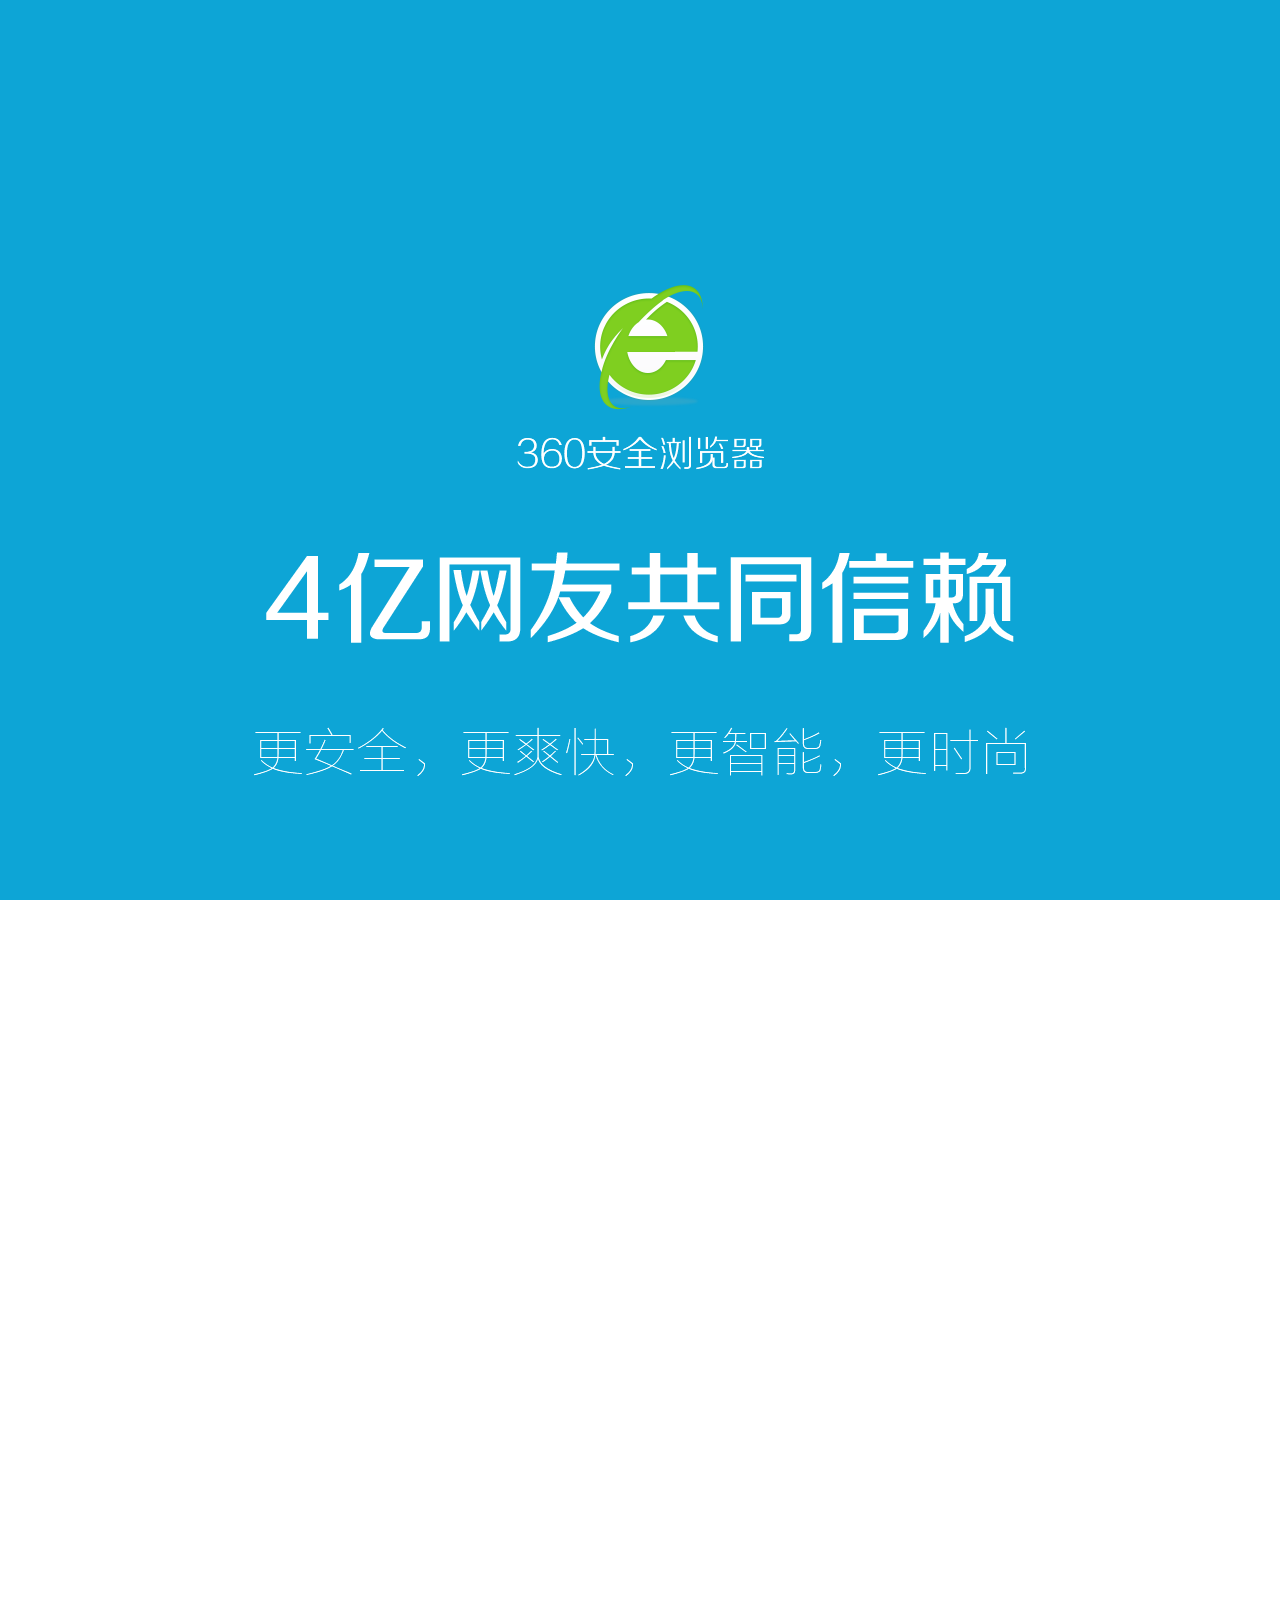
==== 360index.html @ f85904a9 "third change" ====
<!DOCTYPE html>
<html>
<head>
<meta charset="utf-8">
<meta http-equiv="X-UA-Compatible" content="IE=edge,chrome=1">
<title>360-css3</title>
<meta name="description" content="">
<meta name="keywords" content="">
<link href="css/jquery.fullPage.css" rel="stylesheet">
<link href="css/main.css" rel="stylesheet">

<script type="text/javascript" src="js/jquery-2.2.3.js"></script>
<script type="text/javascript" src="js/jquery.fullPage.js"></script>
</head>
<body>
    <div id="fullpage">
    	<div class="section p1">
    		<div class="logo"></div>
    		<div class="text">
    			<img src="images/text_1.png"/>
    			<img src="images/text_2.png"/>
    			<img src="images/text_3.png"/>
    			<img src="images/text_4.png"/>
    			<img src="images/text_5.png"/>
    			<img src="images/text_6.png"/>
    			<img src="images/text_7.png"/>
    			<img src="images/text_8.png"/>
    		</div>
    		<div class="info"></div>
    	</div>
    	<div class="section p2">
    		<div class="shiled">
    			<img src="images/shield_1.png"/>
    			<img src="images/shield_2.png"/>
    			<img src="images/shield_3.png"/>
    			<img src="images/shield_4.png"/>
    			<img src="images/shield_5.png"/>
    			<img src="images/shield_6.png"/>
    			<img src="images/shield_7.png"/>
    			<img src="images/shield_8.png"/>
    			<img src="images/shield_9.png"/>
    		</div>
    		<div class="info"></div>
    	</div>
    	<div class="section p3"></div>
    	<div class="section p4"></div>
    	<div class="section p5"></div>
    </div>
  <script type="text/javascript" src="js/index.js"></script>
</body>
</html>
---- css/main.css ----
@charset "UTF-8";#fullpage .p1{padding-top:80px}#fullpage .p1 .logo{background:url(../images/logo.png) no-repeat center;height:186px;width:100%;margin:0 auto}#fullpage .p1 .text{text-align:center;line-height:1;margin:80px 0}#fullpage .p1 .text img{opacity:0;margin:0 24px}#fullpage .p1 .info{background:url(../images/info_1.png) no-repeat center;height:49px}#fullpage .p1.current .text img{margin:0;opacity:1;-webkit-transition:all 3s ease-out .3s;-moz-transition:all 3s ease-out .3s;-ms-transition:all 3s ease-out .3s;-o-transition:all 3s ease-out .3s;transition:all 3s ease-out .3s}#fullpage .p2 div{display:flex;justify-content:space-around;align-items:center}#fullpage .p2 .shiled{width:500px;height:491px;flex-wrap:wrap}#fullpage .p2 .shiled img{flex-grow:1}#fullpage .p2 .info{width:635px;background:url(../images/info_2.png) no-repeat center;height:309px}
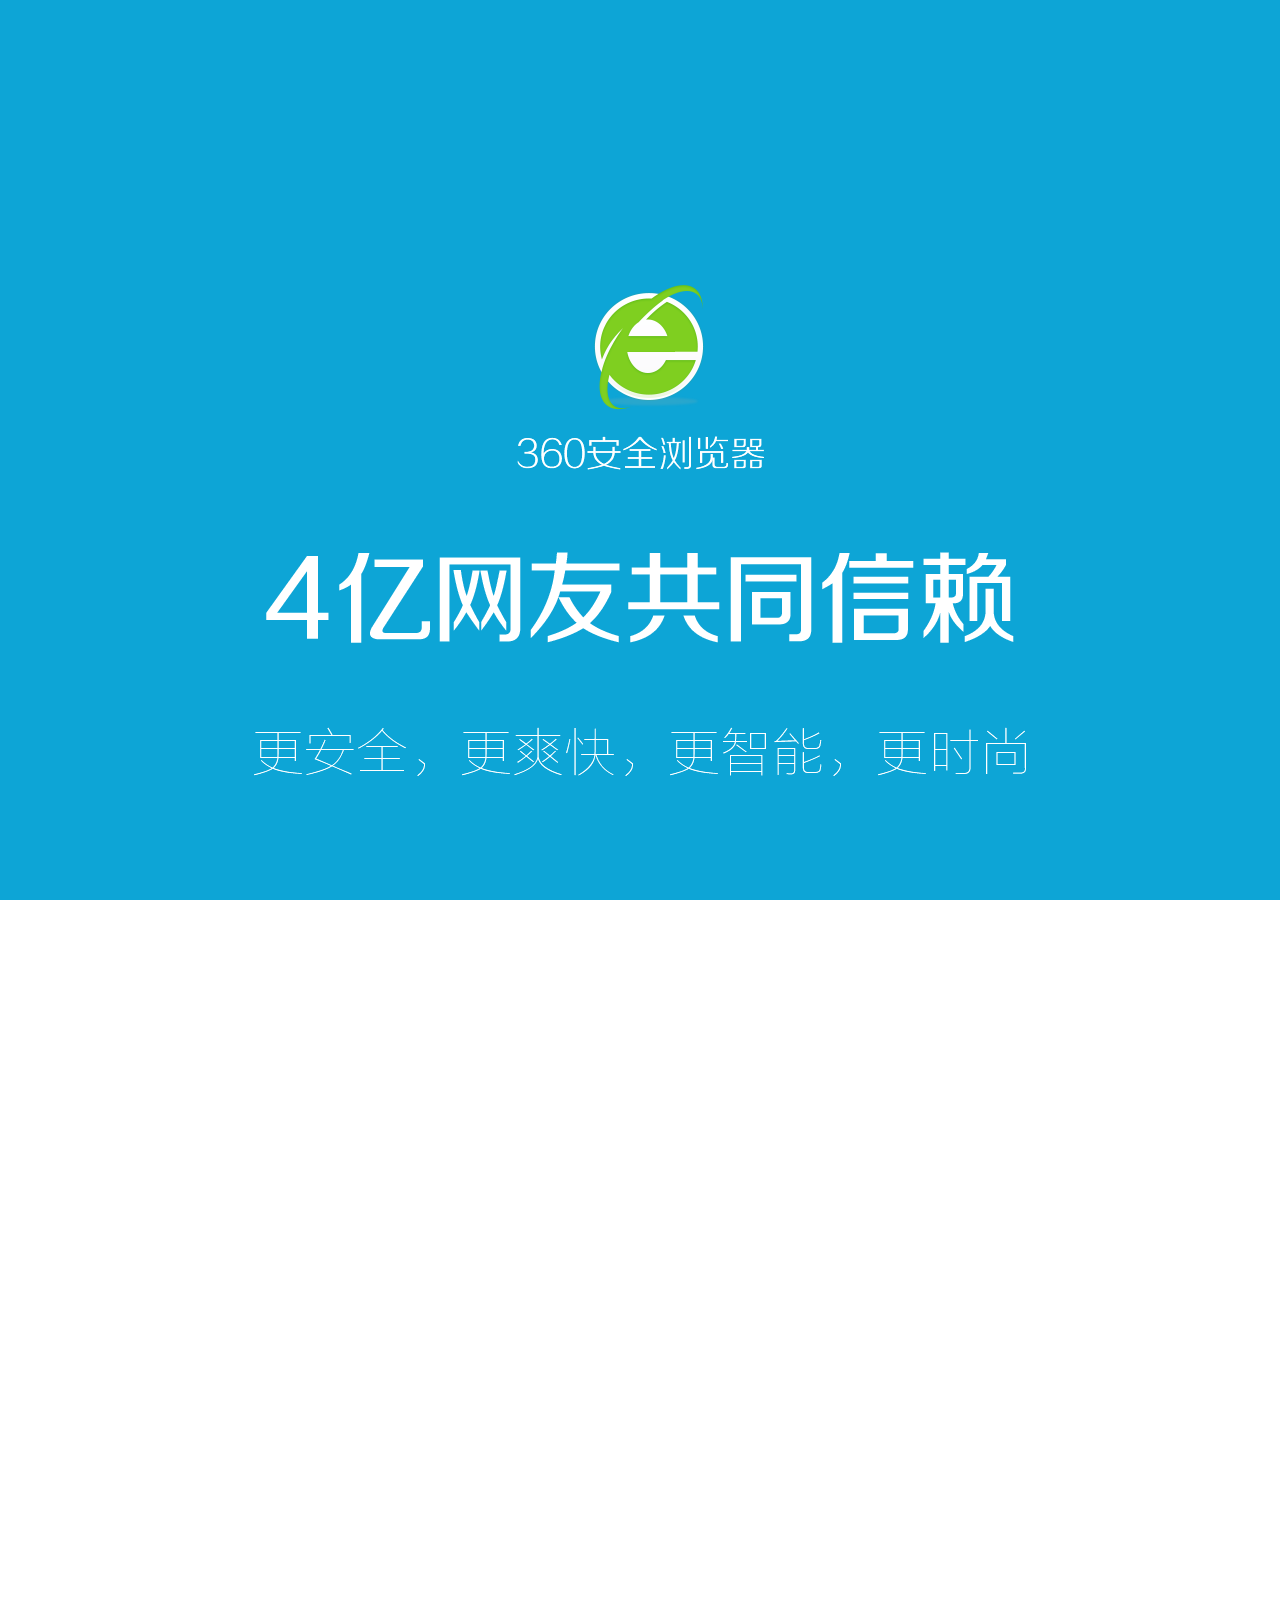
==== commit 1057d6fc: "finish" ====
--- a/360index.html
+++ b/360index.html
@@ -42,9 +42,33 @@
     		</div>
     		<div class="info"></div>
     	</div>
-    	<div class="section p3"></div>
-    	<div class="section p4"></div>
-    	<div class="section p5"></div>
+    	<div class="section p3">
+            <div class="info"></div> 
+            <div class="circle"></div>
+            <div class="rocket"></div>  
+        </div>
+    	<div class="section p4">
+         <div class="serach">
+            <div class="toolbar"></div>
+            <div class="key"></div>
+            <div class="wrap">
+                <div class="result"></div>
+            </div>
+         </div>
+         <div class="info"></div>   
+        </div>
+    	<div class="section p5">
+            <div class="info"></div>
+            <div class="browser">
+                <div class="toolbar"></div>
+                <div class="left"></div>
+                <div class="top"></div>
+                <div class="right"></div>
+                <div class="bottom"></div>
+                <div class="extraline"></div>
+                <div class="extra"></div>
+            </div>   
+        </div>
     </div>
   <script type="text/javascript" src="js/index.js"></script>
 </body>
--- a/css/main.css
+++ b/css/main.css
@@ -1 +1 @@
-@charset "UTF-8";#fullpage .p1{padding-top:80px}#fullpage .p1 .logo{background:url(../images/logo.png) no-repeat center;height:186px;width:100%;margin:0 auto}#fullpage .p1 .text{text-align:center;line-height:1;margin:80px 0}#fullpage .p1 .text img{opacity:0;margin:0 24px}#fullpage .p1 .info{background:url(../images/info_1.png) no-repeat center;height:49px}#fullpage .p1.current .text img{margin:0;opacity:1;-webkit-transition:all 3s ease-out .3s;-moz-transition:all 3s ease-out .3s;-ms-transition:all 3s ease-out .3s;-o-transition:all 3s ease-out .3s;transition:all 3s ease-out .3s}#fullpage .p2 div{display:flex;justify-content:space-around;align-items:center}#fullpage .p2 .shiled{width:500px;height:491px;flex-wrap:wrap}#fullpage .p2 .shiled img{flex-grow:1}#fullpage .p2 .info{width:635px;background:url(../images/info_2.png) no-repeat center;height:309px}+@charset "UTF-8";#fullpage .p1{padding-top:80px}#fullpage .p1 .logo{background:url(../images/logo.png) no-repeat center;height:186px;width:100%;margin:0 auto}#fullpage .p1 .text{text-align:center;line-height:1;margin:80px 0}#fullpage .p1 .text img{opacity:0;margin:0 24px}#fullpage .p1 .info{background:url(../images/info_1.png) no-repeat center;height:49px}#fullpage .p1.current .text img{margin:0;opacity:1;-webkit-transition:all 3s ease-out .3s;-moz-transition:all 3s ease-out .3s;-ms-transition:all 3s ease-out .3s;-o-transition:all 3s ease-out .3s;transition:all 3s ease-out .3s}#fullpage .p2 div{display:flex;justify-content:space-around;align-items:center}#fullpage .p2 .shiled{width:500px;height:491px;flex-wrap:wrap}#fullpage .p2 .shiled img{flex-grow:1}#fullpage .p2 .shiled img:nth-child(1){transform:translate(300px,300px) rotate(45deg)}#fullpage .p2 .shiled img:nth-child(2){transform:translate(200px,200px) rotate(45deg)}#fullpage .p2 .shiled img:nth-child(3){transform:translate(400px,340px) rotate(45deg)}#fullpage .p2 .info{width:635px;background:url(../images/info_2.png) no-repeat center;height:309px}#fullpage .p2.current .shiled img:nth-child(1){-webkit-transition:all 1s linear 0s;-moz-transition:all 1s linear 0s;-ms-transition:all 1s linear 0s;-o-transition:all 1s linear 0s;transition:all 1s linear 0s;transform:translate(0,0) rotate(0)}#fullpage .p2.current .shiled img:nth-child(2){-webkit-transition:all 1s linear 0s;-moz-transition:all 1s linear 0s;-ms-transition:all 1s linear 0s;-o-transition:all 1s linear 0s;transition:all 1s linear 0s;transform:translate(0,0) rotate(0)}#fullpage .p2.current .shiled img:nth-child(3){-webkit-transition:all 1s linear 0s;-moz-transition:all 1s linear 0s;-ms-transition:all 1s linear 0s;-o-transition:all 1s linear 0s;transition:all 1s linear 0s;transform:translate(0,0) rotate(0)}#fullpage .p3>div{display:flex;justify-content:space-around;align-items:center}#fullpage .p3 .info{width:631px;height:278px;background:url(../images/info_3.png) no-repeat center}#fullpage .p3 .circle{width:453px;height:449px;background:url(../images/circle.png) no-repeat center}#fullpage .p3 .rocket{width:203px;height:204px;background:url(../images/rocket.png) no-repeat center;position:absolute;left:0;bottom:0;transform:translate(200px,300px) rotate(0)}#fullpage .p3.current .rocket{transform:translate(1040px,-240px) rotate(0);-webkit-transition:all 1s linear 0s;-moz-transition:all 1s linear 0s;-ms-transition:all 1s linear 0s;-o-transition:all 1s linear 0s;transition:all 1s linear 0s}#fullpage .p4>div{display:flex;justify-content:space-around;align-items:center}#fullpage .p4 .serach{width:529px;height:340px;position:relative;-webkit-transform:translateX(-120%);-moz-transform:translateX(-120%);-ms-transform:translateX(-120%);-o-transform:translateX(-120%);transform:translateX(-120%)}#fullpage .p4 .serach .toolbar{width:520px;height:66px;background:url(../images/search.png) no-repeat 0 0}#fullpage .p4 .serach .key{position:absolute;width:0;height:22px;top:23px;left:20px;background:url(../images/key.png) no-repeat 0 0}@keyframes myanimate{from{width:0}to{width:99px}}#fullpage .p4 .serach .wrap{overflow:hidden;-webkit-transform:translateY(-13px);-moz-transform:translateY(-13px);-ms-transform:translateY(-13px);-o-transform:translateY(-13px);transform:translateY(-13px)}#fullpage .p4 .serach .wrap .result{width:529px;height:372px;background:url(../images/result.png) no-repeat center;-webkit-transform:translateY(-100%);-moz-transform:translateY(-100%);-ms-transform:translateY(-100%);-o-transform:translateY(-100%);transform:translateY(-100%)}#fullpage .p4 .info{width:612px;height:299px;background:url(../images/info_4.png) no-repeat center}#fullpage .p4.current .serach{-webkit-transform:translateX(0);-moz-transform:translateX(0);-ms-transform:translateX(0);-o-transform:translateX(0);transform:translateX(0);-webkit-transition:all 1s linear 0s;-moz-transition:all 1s linear 0s;-ms-transition:all 1s linear 0s;-o-transition:all 1s linear 0s;transition:all 1s linear 0s}#fullpage .p4.current .serach .key{animation:myanimate 1s steps(5) 1s forwards}#fullpage .p4.current .serach .result{-webkit-transform:translateY(0);-moz-transform:translateY(0);-ms-transform:translateY(0);-o-transform:translateY(0);transform:translateY(0);-webkit-transition:all 1s linear 2.3s;-moz-transition:all 1s linear 2.3s;-ms-transition:all 1s linear 2.3s;-o-transition:all 1s linear 2.3s;transition:all 1s linear 2.3s}#fullpage .p5>div{display:flex;justify-content:space-around;align-items:center;flex-direction:column}#fullpage .p5 .info{width:1077px;height:134px;margin:30px auto;background:url(../images/info_5.png)}#fullpage .p5 .browser{width:1004px;position:relative;flex:1;background:url(../images/toolbar.png) no-repeat left top}#fullpage .p5 .browser .top{position:absolute;left:0;height:1px;width:100%;background-color:#fff;-webkit-transform:translateX(100%);-moz-transform:translateX(100%);-ms-transform:translateX(100%);-o-transform:translateX(100%);transform:translateX(100%);opacity:0}#fullpage .p5 .browser .right{position:absolute;right:0;height:100%;width:1px;background-color:#fff;-webkit-transform:translateY(100%);-moz-transform:translateY(100%);-ms-transform:translateY(100%);-o-transform:translateY(100%);transform:translateY(100%);opacity:0}#fullpage .p5 .browser .bottom{position:absolute;bottom:0;height:1px;width:100%;background-color:#fff}#fullpage .p5 .browser .left{position:absolute;left:0;height:100%;width:1px;background-color:#fff;-webkit-transform:translateY(-100%);-moz-transform:translateY(-100%);-ms-transform:translateY(-100%);-o-transform:translateY(-100%);transform:translateY(-100%);opacity:0}#fullpage .p5 .browser .toolbar{position:absolute;height:29px;width:0;border:1px solid #fff;left:78px;top:29px;border-radius:2px;opacity:0}#fullpage .p5 .browser .extra{position:absolute;right:0;bottom:0;background:url(../images/extra.png) no-repeat 0 0;width:394px;height:29px}#fullpage .p5 .browser .extraline{position:absolute;bottom:26px;width:100%;height:1px;background-color:#fff}#fullpage .p5.current .browser .top{-webkit-transform:translateX(0);-moz-transform:translateX(0);-ms-transform:translateX(0);-o-transform:translateX(0);transform:translateX(0);opacity:1;-webkit-transition:all 1s linear 0s;-moz-transition:all 1s linear 0s;-ms-transition:all 1s linear 0s;-o-transition:all 1s linear 0s;transition:all 1s linear 0s}#fullpage .p5.current .browser .right{-webkit-transform:translateY(0);-moz-transform:translateY(0);-ms-transform:translateY(0);-o-transform:translateY(0);transform:translateY(0);opacity:1;-webkit-transition:all 1s linear 0s;-moz-transition:all 1s linear 0s;-ms-transition:all 1s linear 0s;-o-transition:all 1s linear 0s;transition:all 1s linear 0s}#fullpage .p5.current .browser .left{-webkit-transform:translateY(0);-moz-transform:translateY(0);-ms-transform:translateY(0);-o-transform:translateY(0);transform:translateY(0);opacity:1;-webkit-transition:all 1s linear 0s;-moz-transition:all 1s linear 0s;-ms-transition:all 1s linear 0s;-o-transition:all 1s linear 0s;transition:all 1s linear 0s}#fullpage .p5.current .browser .toolbar{opacity:.8;width:912px;-webkit-transition:all 1s linear 1s;-moz-transition:all 1s linear 1s;-ms-transition:all 1s linear 1s;-o-transition:all 1s linear 1s;transition:all 1s linear 1s}
